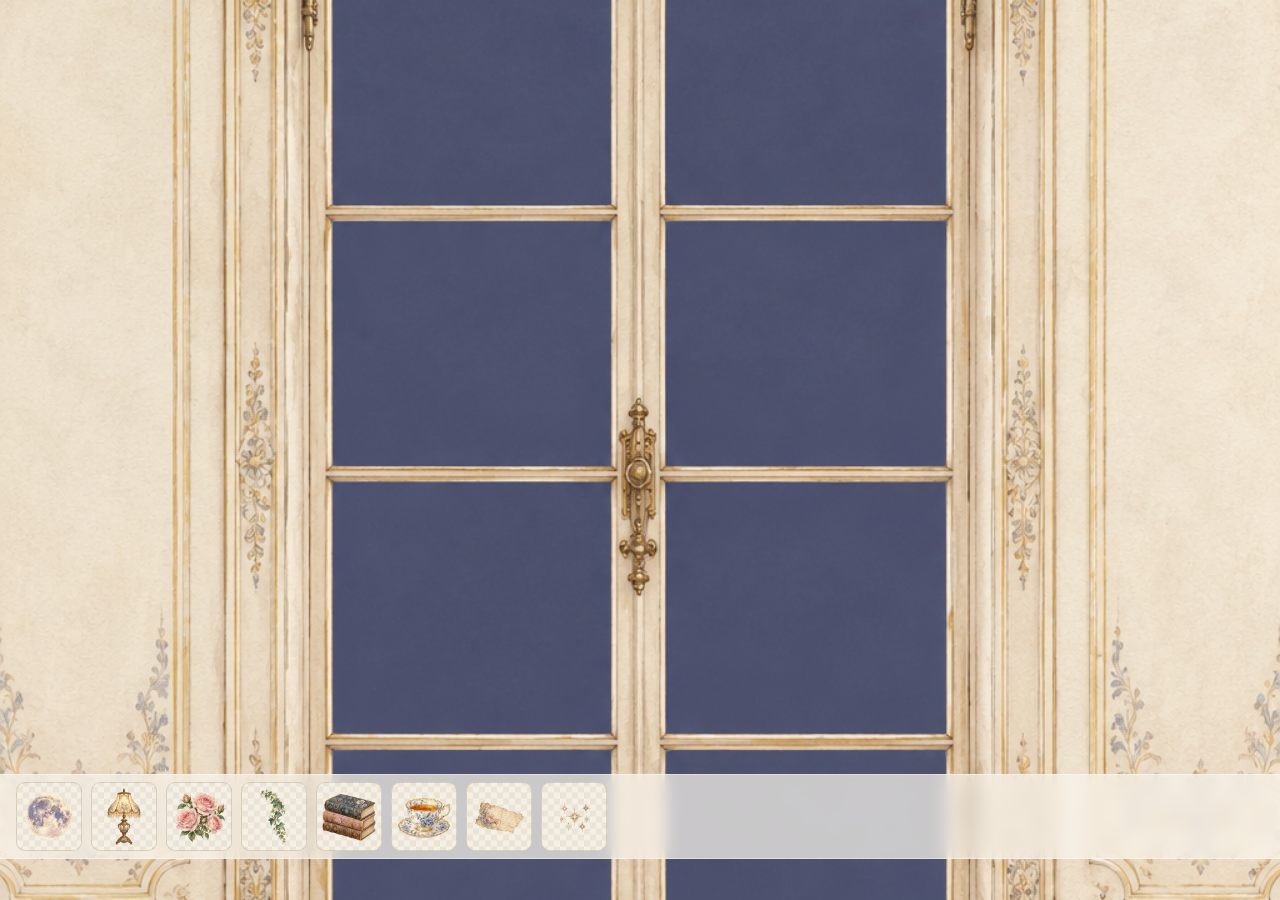
==== moonlit-sticker-book/index.html @ 3602796f "Expand sticker book canvas and overlay controls" ====
<!doctype html>
<html lang="ja">
<head>
  <meta charset="utf-8">
  <meta name="viewport" content="width=device-width,initial-scale=1,maximum-scale=1,user-scalable=no,viewport-fit=cover">
  <meta name="theme-color" content="#eee7da">
  <title>月明かりの窓辺</title>
  <link rel="stylesheet" href="style.css?v=2">
  <script src="app.js?v=2" defer></script>
</head>
<body>
  <main class="book">
    <header id="title-tile" hidden><span class="overline">MOONLIT STICKER BOOK</span><h1>月明かりの窓辺</h1></header>
    <section class="workspace" aria-label="ステッカーの台紙">
      <div id="board"><img class="background" src="assets/background.png" alt="月明かりを待つ洋館の窓辺" draggable="false"><div id="stickers"></div></div>
    </section>
    <footer id="controls">
      <div id="tray" aria-label="ステッカー素材"></div>
      <div id="selection-menu" hidden><button id="remove" type="button">削除</button><button id="deselect" type="button">選択を解除</button></div>
    </footer>
    <p id="status" role="status" class="sr-only"></p>
  </main>
</body>
</html>
---- moonlit-sticker-book/style.css ----
﻿:root{color-scheme:light;font-family:Georgia,'Yu Mincho',serif;color:#615744;background:#eee7da}
*{box-sizing:border-box}html,body{margin:0;width:100%;height:100%;overflow:hidden;overscroll-behavior:none}body{-webkit-user-select:none;user-select:none;-webkit-touch-callout:none}
button{font:inherit;color:inherit;cursor:pointer;-webkit-tap-highlight-color:transparent}button:focus-visible{outline:2px solid #746385;outline-offset:3px}[hidden]{display:none!important}
.book{position:relative;width:100%;height:100vh;height:100dvh;overflow:hidden}
header{position:absolute;z-index:2;top:calc(env(safe-area-inset-top) + 12px);left:50%;transform:translateX(-50%);width:max-content;max-width:calc(100% - 32px);text-align:center;padding:12px 22px;border:1px solid #fff8;border-radius:10px;background:#faf6edde;-webkit-backdrop-filter:blur(8px);backdrop-filter:blur(8px);pointer-events:none}.overline{font-size:9px;letter-spacing:.24em;color:#998a6c}h1{font-size:17px;font-weight:normal;letter-spacing:.18em;margin:5px 0 0}
.workspace{position:absolute;inset:0}
#board{position:relative;width:100%;height:100%;overflow:hidden;touch-action:none;background:#e8dcc4}
.background{display:block;width:100%;height:100%;object-fit:cover;pointer-events:none}#stickers{position:absolute;inset:0;pointer-events:none}.sticker{position:absolute;pointer-events:none}.sticker img{display:block;width:100%;height:100%;pointer-events:none}.sticker.selected{outline:1px solid #887754;outline-offset:2px}
footer{position:absolute;z-index:3;bottom:calc(env(safe-area-inset-bottom) + 41px);left:0;width:100%;background:#faf6edb8;border-block:1px solid #fff6;-webkit-backdrop-filter:blur(8px);backdrop-filter:blur(8px);padding-inline:env(safe-area-inset-left) env(safe-area-inset-right)}#tray{display:flex;gap:9px;overflow-x:auto;overscroll-behavior-x:contain;touch-action:pan-x;padding:7px 16px;scrollbar-width:none;height:83px}#tray::-webkit-scrollbar{display:none}.material{flex:0 0 66px;border:1px solid #b8a98e70;border-radius:9px;background:repeating-conic-gradient(#f5f0e6 0% 25%,#eae3d6 0% 50%) 0/12px 12px;padding:5px;touch-action:pan-x}.material img{width:100%;height:100%;object-fit:contain;pointer-events:none}
#selection-menu{height:83px;display:flex;align-items:center;justify-content:center;gap:14px}#selection-menu button{min-height:44px;padding:8px 20px;border:1px solid #baac93;border-radius:6px;background:#faf6ee}#remove{color:#945951}
.sr-only{position:absolute;width:1px;height:1px;overflow:hidden;clip-path:inset(50%)}
@media(max-height:500px){header{padding:8px 16px}h1{font-size:13px}footer{bottom:calc(env(safe-area-inset-bottom) + 12px)}#tray,#selection-menu{height:60px}.material{flex-basis:48px}}
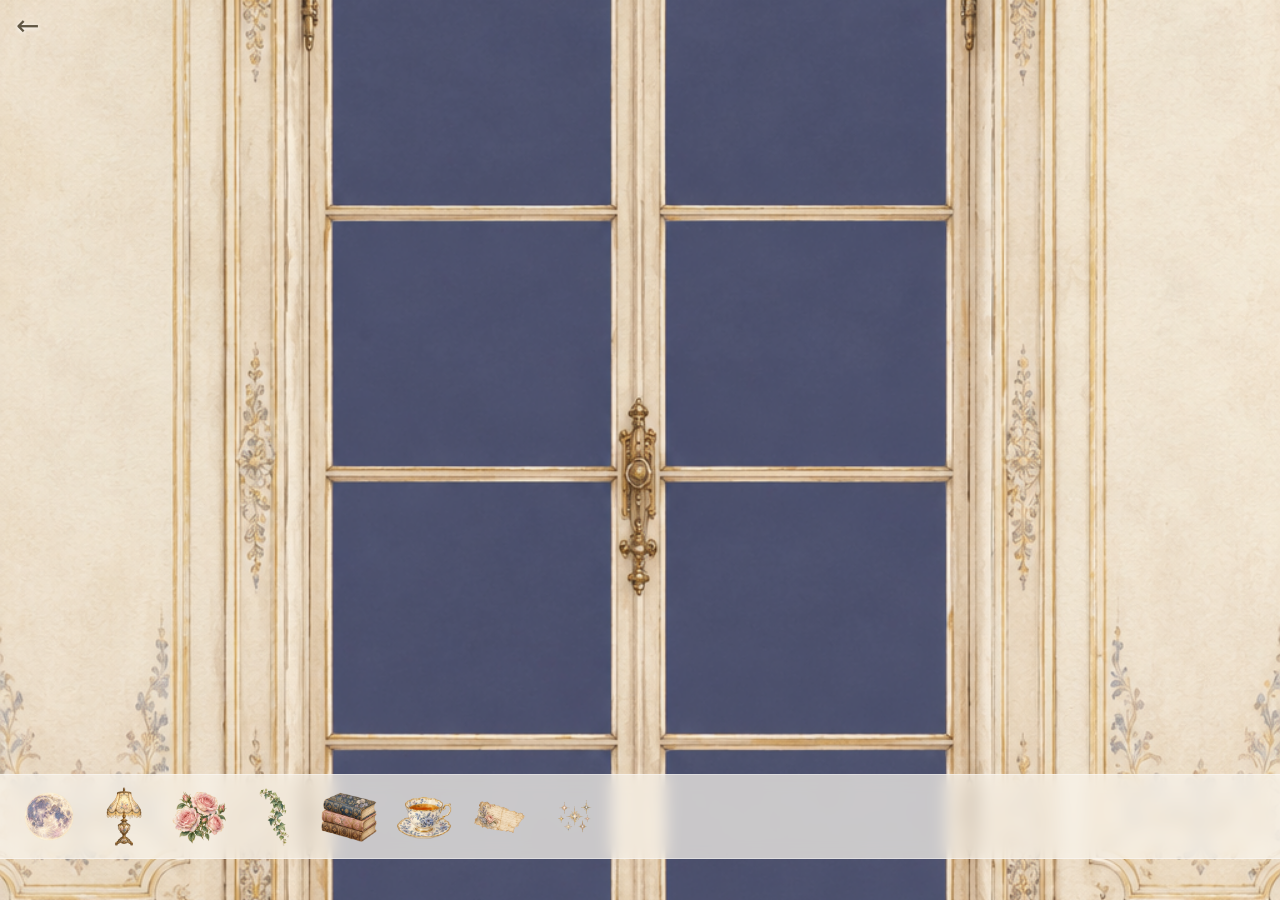
==== commit 09f756cb: "Toggle artwork viewing and simplify sticker tray" ====
--- a/moonlit-sticker-book/index.html
+++ b/moonlit-sticker-book/index.html
@@ -5,12 +5,12 @@
   <meta name="viewport" content="width=device-width,initial-scale=1,maximum-scale=1,user-scalable=no,viewport-fit=cover">
   <meta name="theme-color" content="#eee7da">
   <title>月明かりの窓辺</title>
-  <link rel="stylesheet" href="style.css?v=2">
-  <script src="app.js?v=2" defer></script>
+  <link rel="stylesheet" href="style.css?v=3">
+  <script src="app.js?v=3" defer></script>
 </head>
 <body>
   <main class="book">
-    <header id="title-tile" hidden><span class="overline">MOONLIT STICKER BOOK</span><h1>月明かりの窓辺</h1></header>
+    <span id="back-icon" aria-hidden="true">←</span>
     <section class="workspace" aria-label="ステッカーの台紙">
       <div id="board"><img class="background" src="assets/background.png" alt="月明かりを待つ洋館の窓辺" draggable="false"><div id="stickers"></div></div>
     </section>
--- a/moonlit-sticker-book/style.css
+++ b/moonlit-sticker-book/style.css
@@ -2,11 +2,12 @@
 *{box-sizing:border-box}html,body{margin:0;width:100%;height:100%;overflow:hidden;overscroll-behavior:none}body{-webkit-user-select:none;user-select:none;-webkit-touch-callout:none}
 button{font:inherit;color:inherit;cursor:pointer;-webkit-tap-highlight-color:transparent}button:focus-visible{outline:2px solid #746385;outline-offset:3px}[hidden]{display:none!important}
 .book{position:relative;width:100%;height:100vh;height:100dvh;overflow:hidden}
-header{position:absolute;z-index:2;top:calc(env(safe-area-inset-top) + 12px);left:50%;transform:translateX(-50%);width:max-content;max-width:calc(100% - 32px);text-align:center;padding:12px 22px;border:1px solid #fff8;border-radius:10px;background:#faf6edde;-webkit-backdrop-filter:blur(8px);backdrop-filter:blur(8px);pointer-events:none}.overline{font-size:9px;letter-spacing:.24em;color:#998a6c}h1{font-size:17px;font-weight:normal;letter-spacing:.18em;margin:5px 0 0}
+#back-icon{position:absolute;z-index:2;top:calc(env(safe-area-inset-top) + 12px);left:calc(env(safe-area-inset-left) + 16px);font-family:system-ui,sans-serif;font-size:28px;line-height:1;text-shadow:0 1px 4px #fff;pointer-events:none}
+.viewing #back-icon,.viewing #controls{display:none}.viewing .sticker.selected{outline:none}
 .workspace{position:absolute;inset:0}
 #board{position:relative;width:100%;height:100%;overflow:hidden;touch-action:none;background:#e8dcc4}
 .background{display:block;width:100%;height:100%;object-fit:cover;pointer-events:none}#stickers{position:absolute;inset:0;pointer-events:none}.sticker{position:absolute;pointer-events:none}.sticker img{display:block;width:100%;height:100%;pointer-events:none}.sticker.selected{outline:1px solid #887754;outline-offset:2px}
-footer{position:absolute;z-index:3;bottom:calc(env(safe-area-inset-bottom) + 41px);left:0;width:100%;background:#faf6edb8;border-block:1px solid #fff6;-webkit-backdrop-filter:blur(8px);backdrop-filter:blur(8px);padding-inline:env(safe-area-inset-left) env(safe-area-inset-right)}#tray{display:flex;gap:9px;overflow-x:auto;overscroll-behavior-x:contain;touch-action:pan-x;padding:7px 16px;scrollbar-width:none;height:83px}#tray::-webkit-scrollbar{display:none}.material{flex:0 0 66px;border:1px solid #b8a98e70;border-radius:9px;background:repeating-conic-gradient(#f5f0e6 0% 25%,#eae3d6 0% 50%) 0/12px 12px;padding:5px;touch-action:pan-x}.material img{width:100%;height:100%;object-fit:contain;pointer-events:none}
+footer{position:absolute;z-index:3;bottom:calc(env(safe-area-inset-bottom) + 41px);left:0;width:100%;background:#faf6edb8;border-block:1px solid #fff6;-webkit-backdrop-filter:blur(8px);backdrop-filter:blur(8px);padding-inline:env(safe-area-inset-left) env(safe-area-inset-right)}#tray{display:flex;gap:9px;overflow-x:auto;overscroll-behavior-x:contain;touch-action:pan-x;padding:7px 16px;scrollbar-width:none;height:83px}#tray::-webkit-scrollbar{display:none}.material{flex:0 0 66px;border:0;border-radius:0;background:transparent;padding:5px;touch-action:pan-x}.material img{width:100%;height:100%;object-fit:contain;pointer-events:none}
 #selection-menu{height:83px;display:flex;align-items:center;justify-content:center;gap:14px}#selection-menu button{min-height:44px;padding:8px 20px;border:1px solid #baac93;border-radius:6px;background:#faf6ee}#remove{color:#945951}
 .sr-only{position:absolute;width:1px;height:1px;overflow:hidden;clip-path:inset(50%)}
-@media(max-height:500px){header{padding:8px 16px}h1{font-size:13px}footer{bottom:calc(env(safe-area-inset-bottom) + 12px)}#tray,#selection-menu{height:60px}.material{flex-basis:48px}}
+@media(max-height:500px){footer{bottom:calc(env(safe-area-inset-bottom) + 12px)}#tray,#selection-menu{height:60px}.material{flex-basis:48px}}
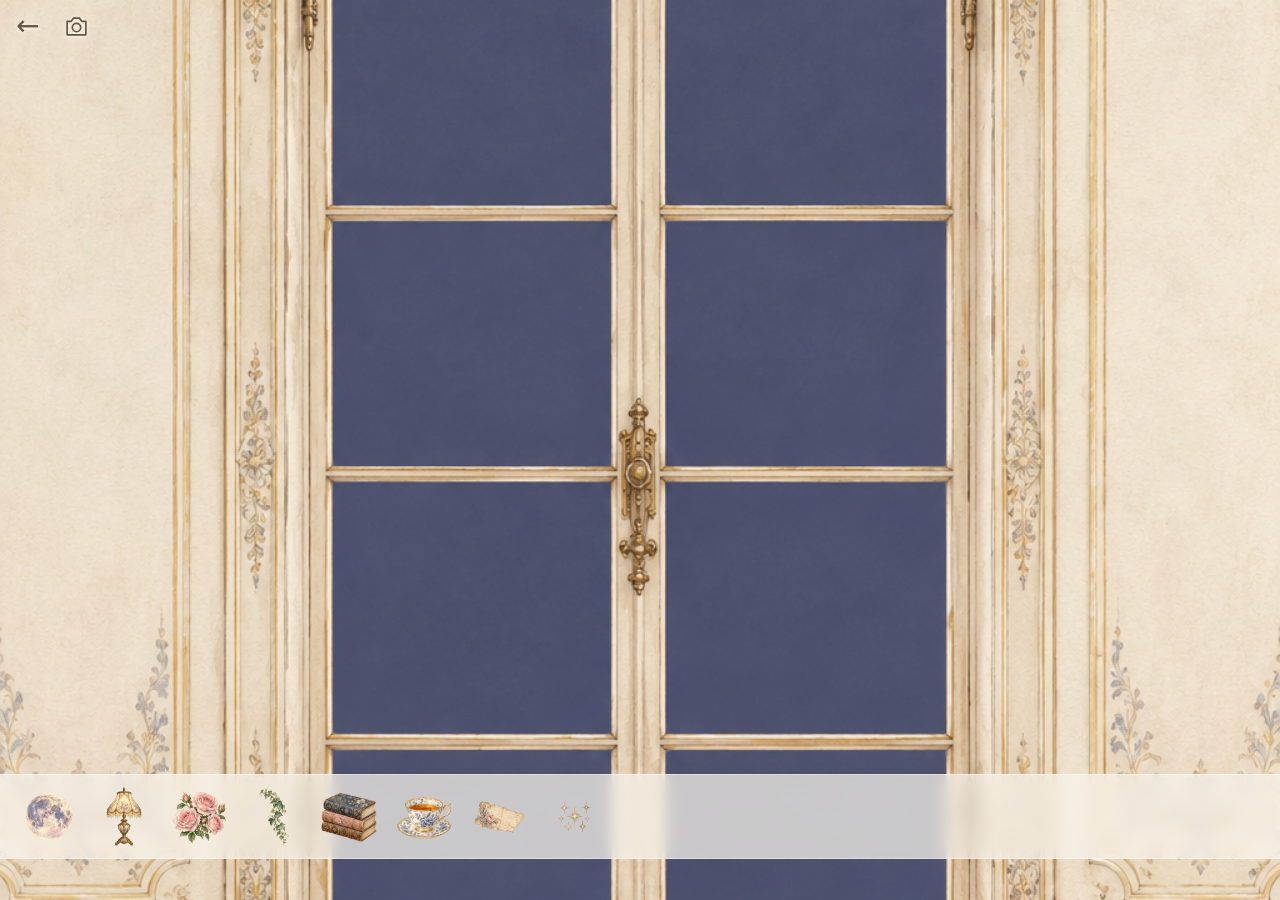
==== commit 1648d370: "Add camera action to export and share artwork as PNG" ====
--- a/moonlit-sticker-book/index.html
+++ b/moonlit-sticker-book/index.html
@@ -5,20 +5,26 @@
   <meta name="viewport" content="width=device-width,initial-scale=1,maximum-scale=1,user-scalable=no,viewport-fit=cover">
   <meta name="theme-color" content="#eee7da">
   <title>月明かりの窓辺</title>
-  <link rel="stylesheet" href="style.css?v=3">
-  <script src="app.js?v=3" defer></script>
+  <link rel="stylesheet" href="style.css?v=7">
+  <script src="app.js?v=7" defer></script>
 </head>
 <body>
   <main class="book">
     <span id="back-icon" aria-hidden="true">←</span>
+    <button id="camera" type="button" aria-label="作品を画像で保存・共有" disabled><svg viewBox="0 0 24 24" width="25" height="25" fill="none" stroke="currentColor" stroke-width="1.6" aria-hidden="true"><path d="M3 7h4l2-3h6l2 3h4v13H3z" stroke-linejoin="round"/><circle cx="12" cy="13" r="4"/></svg></button>
     <section class="workspace" aria-label="ステッカーの台紙">
       <div id="board"><img class="background" src="assets/background.png" alt="月明かりを待つ洋館の窓辺" draggable="false"><div id="stickers"></div></div>
     </section>
     <footer id="controls">
       <div id="tray" aria-label="ステッカー素材"></div>
-      <div id="selection-menu" hidden><button id="remove" type="button">削除</button><button id="deselect" type="button">選択を解除</button></div>
     </footer>
+    <div id="selection-menu" role="group" aria-label="選択中のステッカーの操作" hidden><button id="remove" type="button">削除</button></div>
     <p id="status" role="status" class="sr-only"></p>
+    <dialog id="save-preview" aria-labelledby="save-title">
+      <h2 id="save-title">作品を保存</h2><p id="save-message">画像を長押しして保存できます。</p>
+      <img id="saved-artwork" alt="保存する作品">
+      <div class="save-actions"><a id="download-artwork" download="moonlit-sticker-book.png">画像をダウンロード</a><button id="close-preview" type="button">閉じる</button></div>
+    </dialog>
   </main>
 </body>
 </html>
--- a/moonlit-sticker-book/style.css
+++ b/moonlit-sticker-book/style.css
@@ -3,11 +3,15 @@
 button{font:inherit;color:inherit;cursor:pointer;-webkit-tap-highlight-color:transparent}button:focus-visible{outline:2px solid #746385;outline-offset:3px}[hidden]{display:none!important}
 .book{position:relative;width:100%;height:100vh;height:100dvh;overflow:hidden}
 #back-icon{position:absolute;z-index:2;top:calc(env(safe-area-inset-top) + 12px);left:calc(env(safe-area-inset-left) + 16px);font-family:system-ui,sans-serif;font-size:28px;line-height:1;text-shadow:0 1px 4px #fff;pointer-events:none}
-.viewing #back-icon,.viewing #controls{display:none}.viewing .sticker.selected{outline:none}
+.viewing #back-icon,.viewing #controls,.viewing #selection-menu{display:none}.viewing .sticker.selected{outline:none}
+.placing .sticker.selected{outline:none}.placing #selection-menu{visibility:hidden}
+.selecting #back-icon{display:none}
+#camera{position:absolute;z-index:2;top:calc(env(safe-area-inset-top) + 4px);left:calc(env(safe-area-inset-left) + 54px);width:44px;height:44px;display:grid;place-items:center;border:0;background:transparent;padding:0;filter:drop-shadow(0 1px 2px #fff);touch-action:manipulation}#camera:disabled{opacity:.4}.viewing #camera,.selecting #camera{display:none}
+#save-preview{width:min(90vw,440px);max-height:90vh;max-height:90dvh;overflow:auto;border:1px solid #baac93;border-radius:12px;padding:16px;background:#faf6ee;color:#615744}#save-preview::backdrop{background:#29243499}#save-preview h2{font-size:17px;margin:0 0 8px;font-weight:normal}#save-message{font-family:system-ui,sans-serif;font-size:12px;line-height:1.6}#saved-artwork{display:block;max-width:100%;max-height:60vh;max-height:60dvh;margin:auto;object-fit:contain;-webkit-touch-callout:default;user-select:auto;-webkit-user-select:auto}.save-actions{display:flex;align-items:center;justify-content:space-between;gap:12px;margin-top:12px;font-size:12px}.save-actions a{color:inherit}.save-actions button{min-height:44px;background:none;border:1px solid #baac93;border-radius:6px;padding:6px 12px}
 .workspace{position:absolute;inset:0}
 #board{position:relative;width:100%;height:100%;overflow:hidden;touch-action:none;background:#e8dcc4}
 .background{display:block;width:100%;height:100%;object-fit:cover;pointer-events:none}#stickers{position:absolute;inset:0;pointer-events:none}.sticker{position:absolute;pointer-events:none}.sticker img{display:block;width:100%;height:100%;pointer-events:none}.sticker.selected{outline:1px solid #887754;outline-offset:2px}
 footer{position:absolute;z-index:3;bottom:calc(env(safe-area-inset-bottom) + 41px);left:0;width:100%;background:#faf6edb8;border-block:1px solid #fff6;-webkit-backdrop-filter:blur(8px);backdrop-filter:blur(8px);padding-inline:env(safe-area-inset-left) env(safe-area-inset-right)}#tray{display:flex;gap:9px;overflow-x:auto;overscroll-behavior-x:contain;touch-action:pan-x;padding:7px 16px;scrollbar-width:none;height:83px}#tray::-webkit-scrollbar{display:none}.material{flex:0 0 66px;border:0;border-radius:0;background:transparent;padding:5px;touch-action:pan-x}.material img{width:100%;height:100%;object-fit:contain;pointer-events:none}
-#selection-menu{height:83px;display:flex;align-items:center;justify-content:center;gap:14px}#selection-menu button{min-height:44px;padding:8px 20px;border:1px solid #baac93;border-radius:6px;background:#faf6ee}#remove{color:#945951}
+#selection-menu{position:absolute;inset:0;z-index:4;pointer-events:none;padding:calc(env(safe-area-inset-top) + 8px) calc(env(safe-area-inset-right) + 8px) calc(env(safe-area-inset-bottom) + 8px) calc(env(safe-area-inset-left) + 8px)}#selection-menu button{position:absolute;pointer-events:auto;touch-action:manipulation;min-height:36px;padding:6px 10px;border:1px solid #baac9380;border-radius:5px;background:#faf6eddd;font-size:11px;white-space:nowrap}#remove{color:#945951}
 .sr-only{position:absolute;width:1px;height:1px;overflow:hidden;clip-path:inset(50%)}
-@media(max-height:500px){footer{bottom:calc(env(safe-area-inset-bottom) + 12px)}#tray,#selection-menu{height:60px}.material{flex-basis:48px}}
+@media(max-height:500px){footer{bottom:calc(env(safe-area-inset-bottom) + 12px)}#tray{height:60px}.material{flex-basis:48px}}
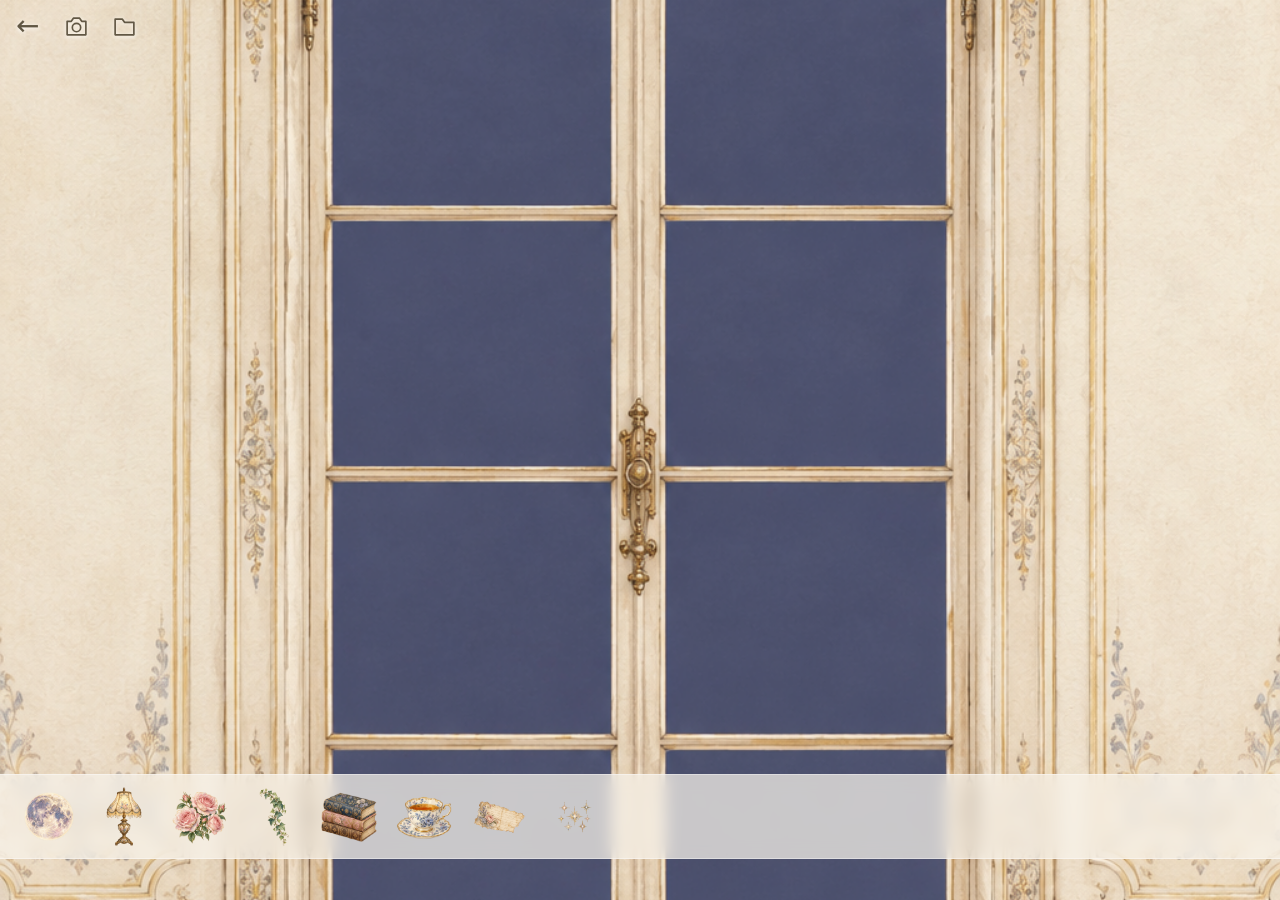
==== commit a7187629: "Add manual layout save and automatic restore" ====
--- a/moonlit-sticker-book/index.html
+++ b/moonlit-sticker-book/index.html
@@ -5,8 +5,8 @@
   <meta name="viewport" content="width=device-width,initial-scale=1,maximum-scale=1,user-scalable=no,viewport-fit=cover">
   <meta name="theme-color" content="#eee7da">
   <title>月明かりの窓辺</title>
-  <link rel="stylesheet" href="style.css?v=7">
-  <script src="app.js?v=7" defer></script>
+  <link rel="stylesheet" href="style.css?v=8">
+  <script src="app.js?v=8" defer></script>
 </head>
 <body>
   <main class="book">
@@ -15,6 +15,8 @@
     <section class="workspace" aria-label="ステッカーの台紙">
       <div id="board"><img class="background" src="assets/background.png" alt="月明かりを待つ洋館の窓辺" draggable="false"><div id="stickers"></div></div>
     </section>
+    <button id="save-layout" type="button" aria-label="配置を保存" disabled><svg viewBox="0 0 24 24" width="25" height="25" fill="none" stroke="currentColor" stroke-width="1.6" aria-hidden="true"><path d="M3 5h7l2 3h9v12H3z" stroke-linejoin="round"/></svg></button>
+    <p id="save-notice" role="status" hidden></p>
     <footer id="controls">
       <div id="tray" aria-label="ステッカー素材"></div>
     </footer>
--- a/moonlit-sticker-book/style.css
+++ b/moonlit-sticker-book/style.css
@@ -6,6 +6,8 @@
 .viewing #back-icon,.viewing #controls,.viewing #selection-menu{display:none}.viewing .sticker.selected{outline:none}
 .placing .sticker.selected{outline:none}.placing #selection-menu{visibility:hidden}
 .selecting #back-icon{display:none}
+#save-layout{position:absolute;z-index:2;top:calc(env(safe-area-inset-top) + 4px);left:calc(env(safe-area-inset-left) + 102px);width:44px;height:44px;display:grid;place-items:center;border:0;background:transparent;padding:0;filter:drop-shadow(0 1px 2px #fff);touch-action:manipulation}#save-layout:disabled{opacity:.4}.viewing #save-layout,.selecting #save-layout{display:none}
+#save-notice{position:absolute;z-index:5;top:calc(env(safe-area-inset-top) + 52px);left:16px;right:16px;width:fit-content;max-width:calc(100% - 32px);margin:0;padding:8px 12px;border-radius:6px;background:#faf6edeb;font-family:system-ui,sans-serif;font-size:12px;pointer-events:none}
 #camera{position:absolute;z-index:2;top:calc(env(safe-area-inset-top) + 4px);left:calc(env(safe-area-inset-left) + 54px);width:44px;height:44px;display:grid;place-items:center;border:0;background:transparent;padding:0;filter:drop-shadow(0 1px 2px #fff);touch-action:manipulation}#camera:disabled{opacity:.4}.viewing #camera,.selecting #camera{display:none}
 #save-preview{width:min(90vw,440px);max-height:90vh;max-height:90dvh;overflow:auto;border:1px solid #baac93;border-radius:12px;padding:16px;background:#faf6ee;color:#615744}#save-preview::backdrop{background:#29243499}#save-preview h2{font-size:17px;margin:0 0 8px;font-weight:normal}#save-message{font-family:system-ui,sans-serif;font-size:12px;line-height:1.6}#saved-artwork{display:block;max-width:100%;max-height:60vh;max-height:60dvh;margin:auto;object-fit:contain;-webkit-touch-callout:default;user-select:auto;-webkit-user-select:auto}.save-actions{display:flex;align-items:center;justify-content:space-between;gap:12px;margin-top:12px;font-size:12px}.save-actions a{color:inherit}.save-actions button{min-height:44px;background:none;border:1px solid #baac93;border-radius:6px;padding:6px 12px}
 .workspace{position:absolute;inset:0}
